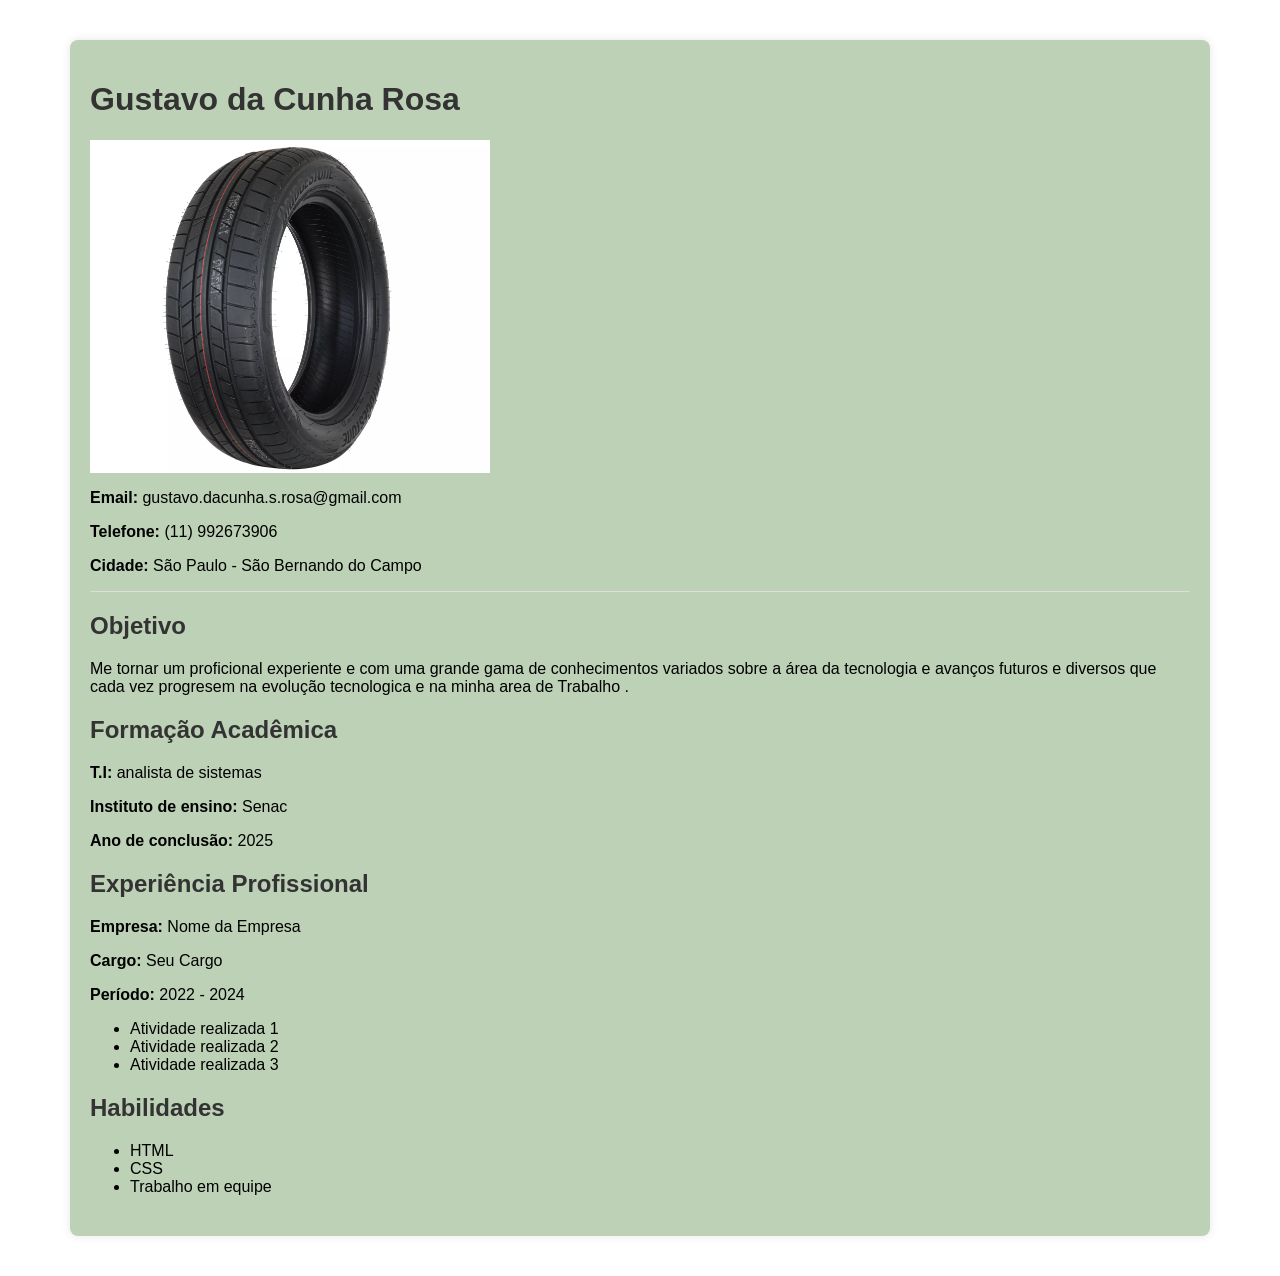
==== curiculo.html @ 615486f8 "." ====
</body>
</html>
<!DOCTYPE html>
<html lang="en">
<head>
    <meta charset="UTF-8">
    <title>Currículo - Gustavo</title>
    <style>
        body {
            font-family: Arial, sans-serif;
            margin: 40px;
            background-color: #ffffff;
        }
        .container {
            background: rgb(189, 209, 183);
            padding: 20px;
            border-radius: 8px;
            max-width: 1100px;
            margin: auto;
            box-shadow: 0 0 10px rgba(0,0,0,0.1);
        }
        h1, h2 {
            color: #333;
        }
        hr {
            border: 0;
            height: 1px;
            background: #ddd;
        }
        .section {
            margin-bottom: 20px;
        }
        ul {
            padding-left: 40px;
        }
    </style>
</head>
<body>

<div class="container">
    <h1>Gustavo da Cunha Rosa</h1>
    <img width="400" src="pneu.webp" alt="foto">
    <p><strong>Email:</strong> gustavo.dacunha.s.rosa@gmail.com</p>
    <p><strong>Telefone:</strong> (11) 992673906</p>
    <p><strong>Cidade:</strong> São Paulo - São Bernando do Campo</p>

    <hr>

    <div class="section">
        <h2>Objetivo</h2>
        <p>Me tornar um proficional experiente e com uma grande gama de conhecimentos variados sobre a área da tecnologia e avanços futuros e diversos que cada vez progresem na evolução tecnologica e na minha area de Trabalho
            .</p>
    </div>

    <div class="section">
        <h2>Formação Acadêmica</h2>
        <p><strong>T.I:</strong> analista de sistemas</p>
        <p><strong>Instituto de ensino:</strong> Senac</p>
        <p><strong>Ano de conclusão:</strong> 2025</p>
    </div>

    <div class="section">
        <h2>Experiência Profissional</h2>
        <p><strong>Empresa:</strong> Nome da Empresa</p>
        <p><strong>Cargo:</strong> Seu Cargo</p>
        <p><strong>Período:</strong> 2022 - 2024</p>
        <ul>
            <li>Atividade realizada 1</li>
            <li>Atividade realizada 2</li>
            <li>Atividade realizada 3</li>
        </ul>
    </div>

    <div class="section">
        <h2>Habilidades</h2>
        <ul>
            <li>HTML</li>
            <li>CSS</li>
            <li>Trabalho em equipe</li>
        </ul>
    </div>
</div>

</body>
</html>
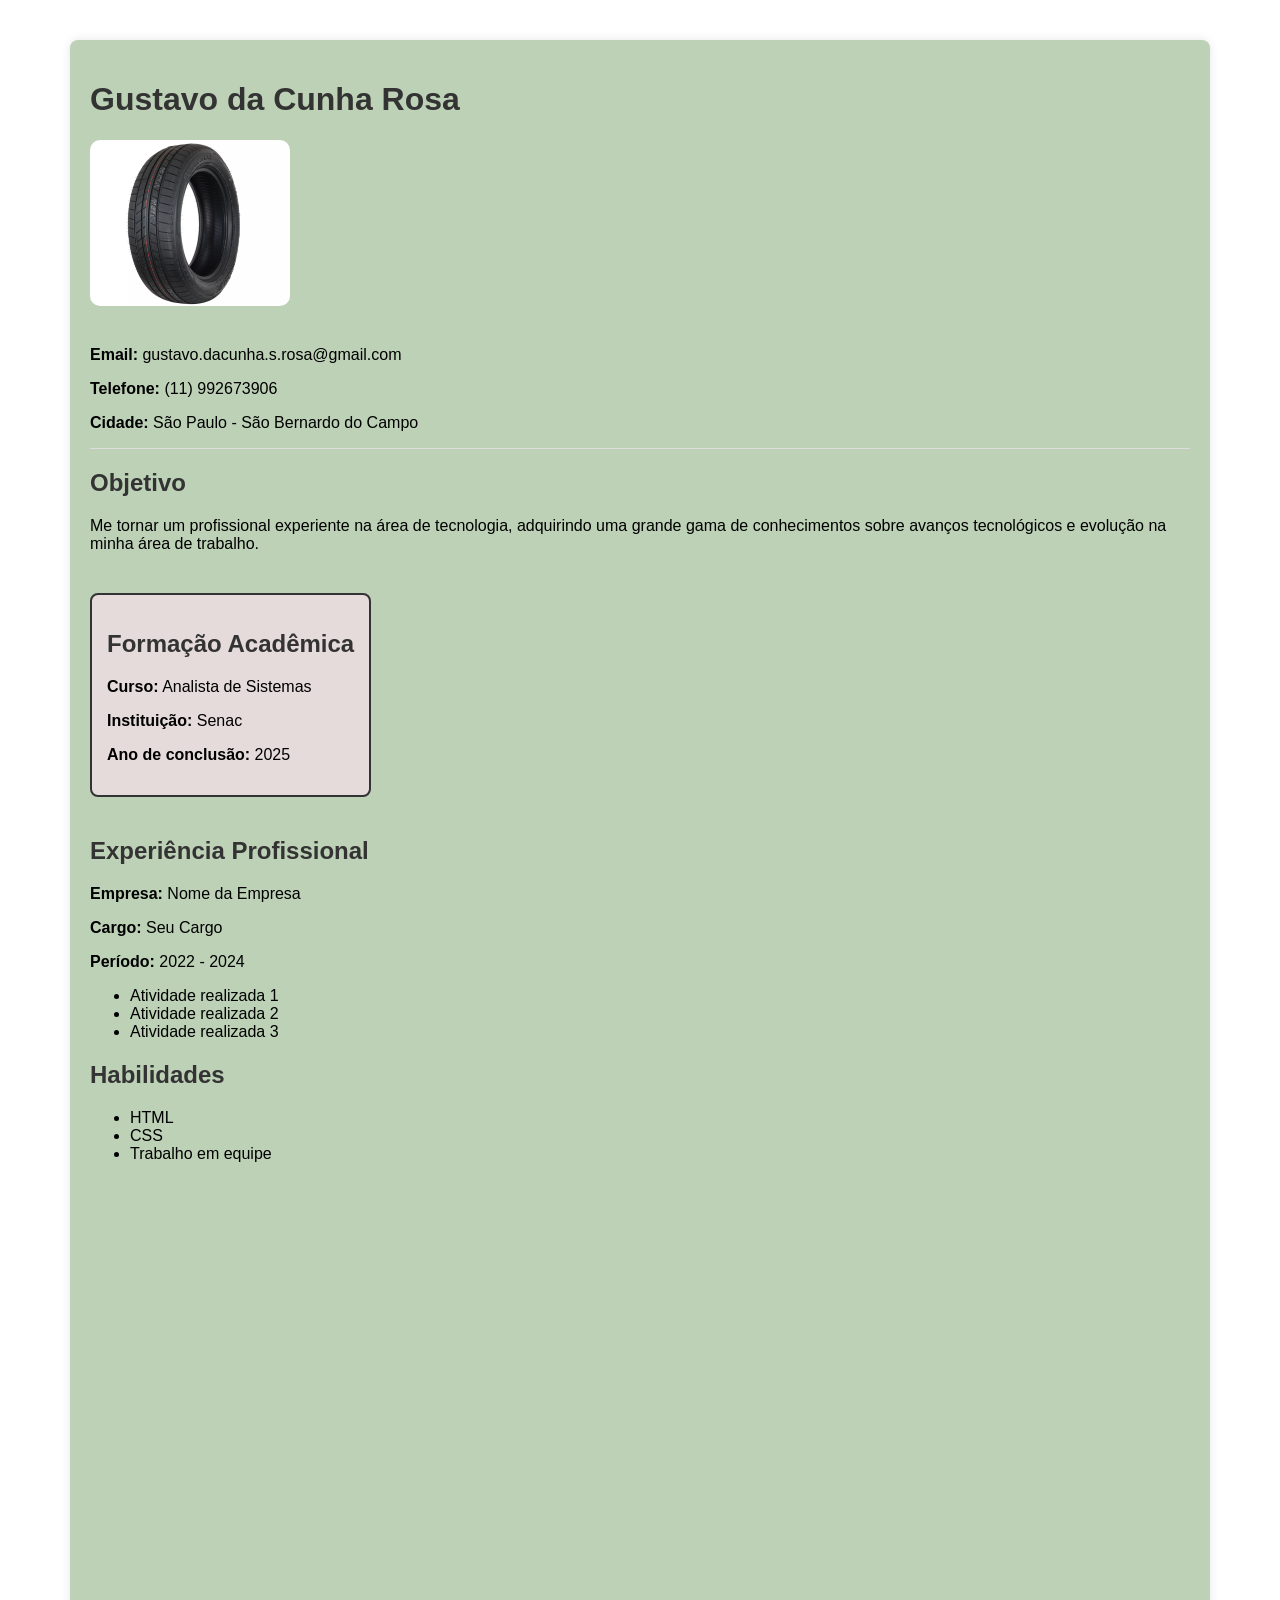
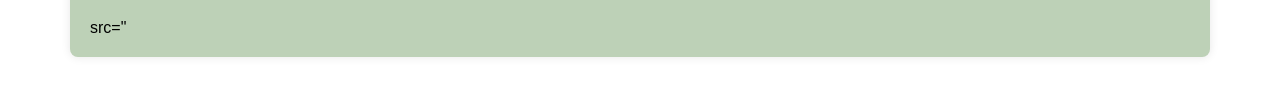
==== commit a5489b4c: "." ====
--- a/curiculo.html
+++ b/curiculo.html
@@ -1,16 +1,16 @@
-</body>
-</html>
 <!DOCTYPE html>
-<html lang="en">
+<html lang="pt-br">
 <head>
     <meta charset="UTF-8">
     <title>Currículo - Gustavo</title>
+
     <style>
         body {
             font-family: Arial, sans-serif;
             margin: 40px;
             background-color: #ffffff;
         }
+
         .container {
             background: rgb(189, 209, 183);
             padding: 20px;
@@ -19,43 +19,70 @@
             margin: auto;
             box-shadow: 0 0 10px rgba(0,0,0,0.1);
         }
+
         h1, h2 {
             color: #333;
         }
+
         hr {
             border: 0;
             height: 1px;
             background: #ddd;
         }
+
         .section {
             margin-bottom: 20px;
         }
+
         ul {
             padding-left: 40px;
         }
+
+        .caixa {
+            border: 2px solid #333;
+            padding: 15px;
+            margin: 20px 0;
+            background-color: #e6dbdb;
+            border-radius: 8px;
+            display: inline-block;
+        }
+
+        img {
+            width: 200px;
+            border-radius: 10px;
+            margin-bottom: 20px;
+        }
     </style>
 </head>
+
 <body>
 
 <div class="container">
+
     <h1>Gustavo da Cunha Rosa</h1>
-    <img width="400" src="pneu.webp" alt="foto">
+    
+
+    <img src="pneu.webp" alt="foto">
+
     <p><strong>Email:</strong> gustavo.dacunha.s.rosa@gmail.com</p>
     <p><strong>Telefone:</strong> (11) 992673906</p>
-    <p><strong>Cidade:</strong> São Paulo - São Bernando do Campo</p>
+    <p><strong>Cidade:</strong> São Paulo - São Bernardo do Campo</p>
 
     <hr>
 
     <div class="section">
         <h2>Objetivo</h2>
-        <p>Me tornar um proficional experiente e com uma grande gama de conhecimentos variados sobre a área da tecnologia e avanços futuros e diversos que cada vez progresem na evolução tecnologica e na minha area de Trabalho
-            .</p>
+        <p>
+            Me tornar um profissional experiente na área de tecnologia,
+            adquirindo uma grande gama de conhecimentos sobre avanços
+            tecnológicos e evolução na minha área de trabalho.
+        </p>
     </div>
 
-    <div class="section">
+    <div class="caixa">
         <h2>Formação Acadêmica</h2>
-        <p><strong>T.I:</strong> analista de sistemas</p>
-        <p><strong>Instituto de ensino:</strong> Senac</p>
+        <p><strong>Curso:</strong> Analista de Sistemas</p>
+        <p><strong>Instituição:</strong> Senac</p>
         <p><strong>Ano de conclusão:</strong> 2025</p>
     </div>
 
@@ -79,6 +106,8 @@
             <li>Trabalho em equipe</li>
         </ul>
     </div>
+src="<iframe src="https://www.google.com/maps/embed?pb=!1m18!1m12!1m3!1d3024.303284013461!2d-74.01365818918073!3d40.71133957127443!2m3!1f0!2f0!3f0!3m2!1i1024!2i768!4f13.1!3m3!1m2!1s0x89c25a1a39515e7d%3A0x8f14195040fa6249!2sWorld%20Trade%20Center!5e0!3m2!1spt-BR!2sbr!4v1772646734643!5m2!1spt-BR!2sbr" width="600" height="450" style="border:0;" allowfullscreen="" loading="lazy" referrerpolicy="no-referrer-when-downgrade"></iframe>
+
 </div>
 
 </body>
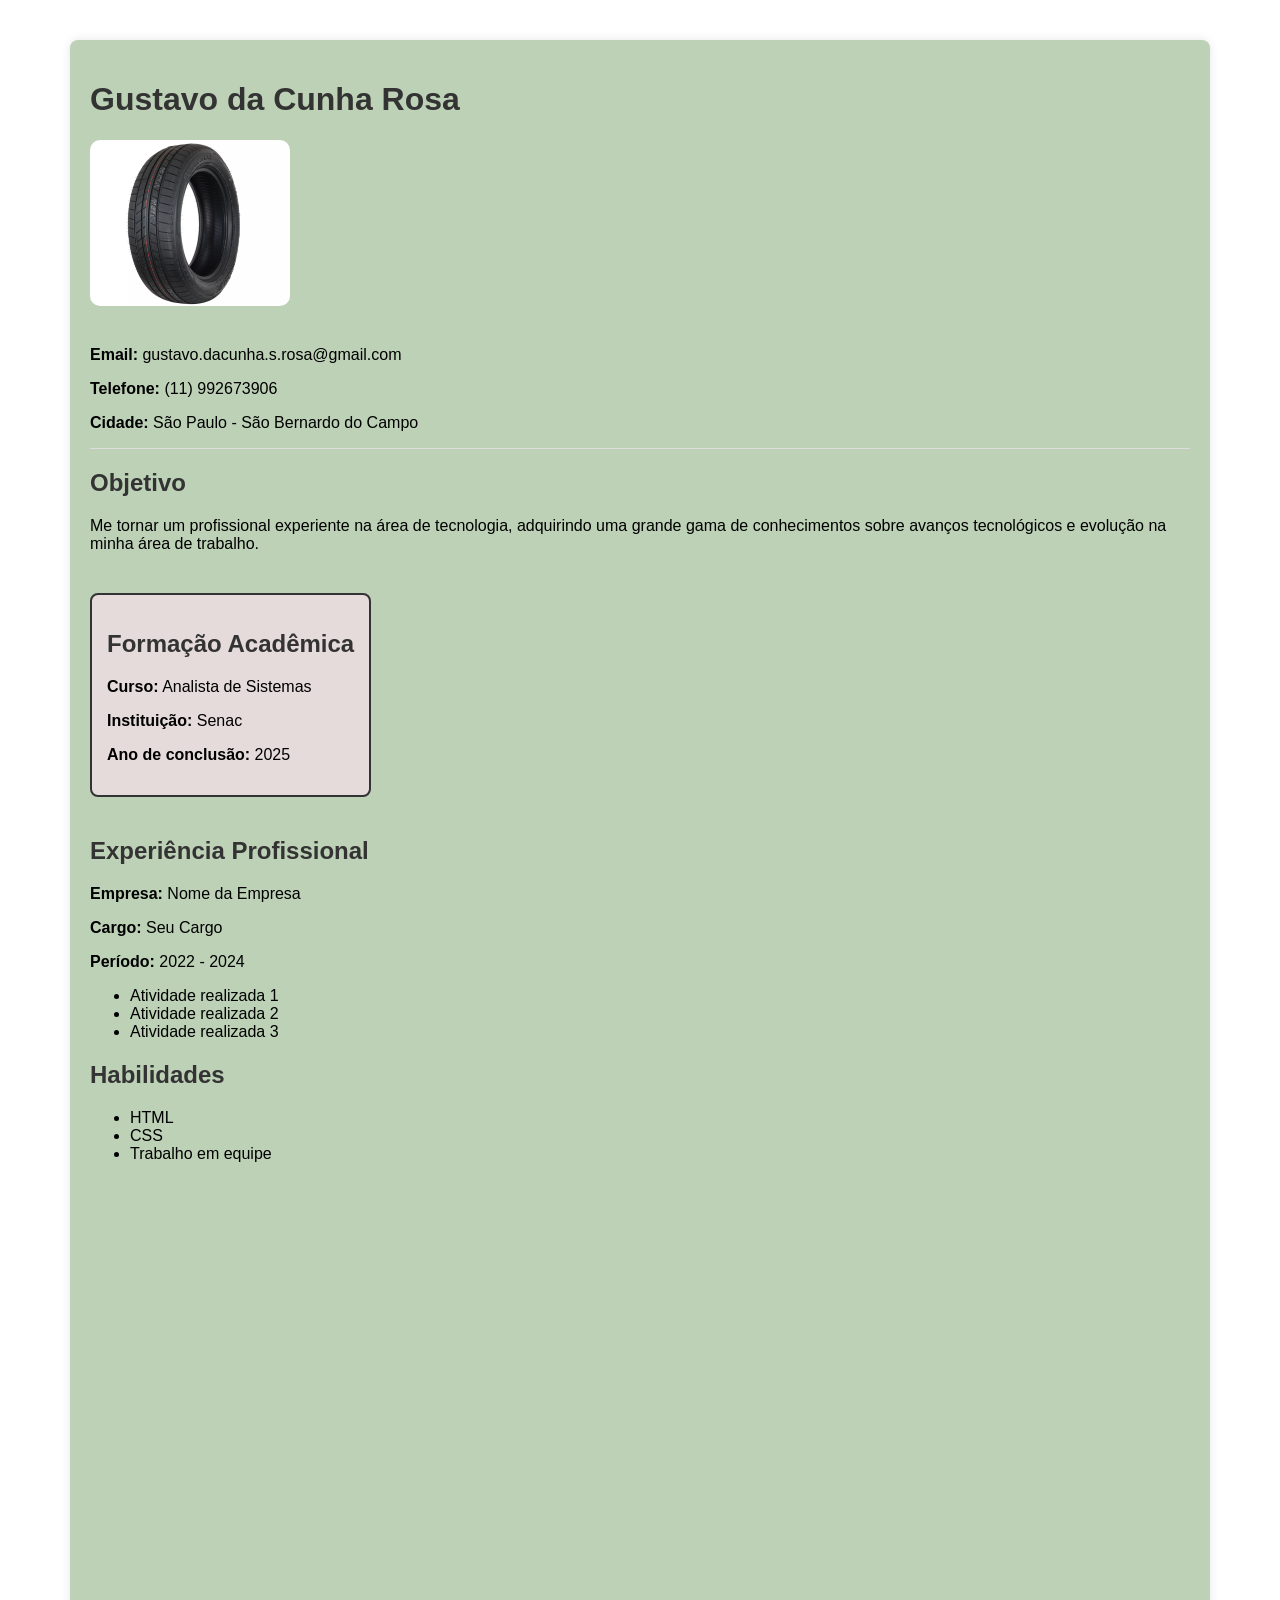
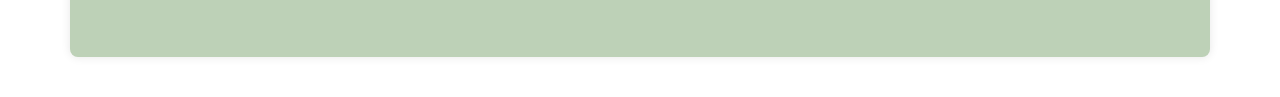
==== commit 6fa1943d: "." ====
--- a/curiculo.html
+++ b/curiculo.html
@@ -106,7 +106,7 @@
             <li>Trabalho em equipe</li>
         </ul>
     </div>
-src="<iframe src="https://www.google.com/maps/embed?pb=!1m18!1m12!1m3!1d3024.303284013461!2d-74.01365818918073!3d40.71133957127443!2m3!1f0!2f0!3f0!3m2!1i1024!2i768!4f13.1!3m3!1m2!1s0x89c25a1a39515e7d%3A0x8f14195040fa6249!2sWorld%20Trade%20Center!5e0!3m2!1spt-BR!2sbr!4v1772646734643!5m2!1spt-BR!2sbr" width="600" height="450" style="border:0;" allowfullscreen="" loading="lazy" referrerpolicy="no-referrer-when-downgrade"></iframe>
+<iframe src="https://www.google.com/maps/embed?pb=!1m18!1m12!1m3!1d3024.303284013461!2d-74.01365818918073!3d40.71133957127443!2m3!1f0!2f0!3f0!3m2!1i1024!2i768!4f13.1!3m3!1m2!1s0x89c25a1a39515e7d%3A0x8f14195040fa6249!2sWorld%20Trade%20Center!5e0!3m2!1spt-BR!2sbr!4v1772646734643!5m2!1spt-BR!2sbr" width="600" height="450" style="border:0;" allowfullscreen="" loading="lazy" referrerpolicy="no-referrer-when-downgrade"></iframe>
 
 </div>
 
